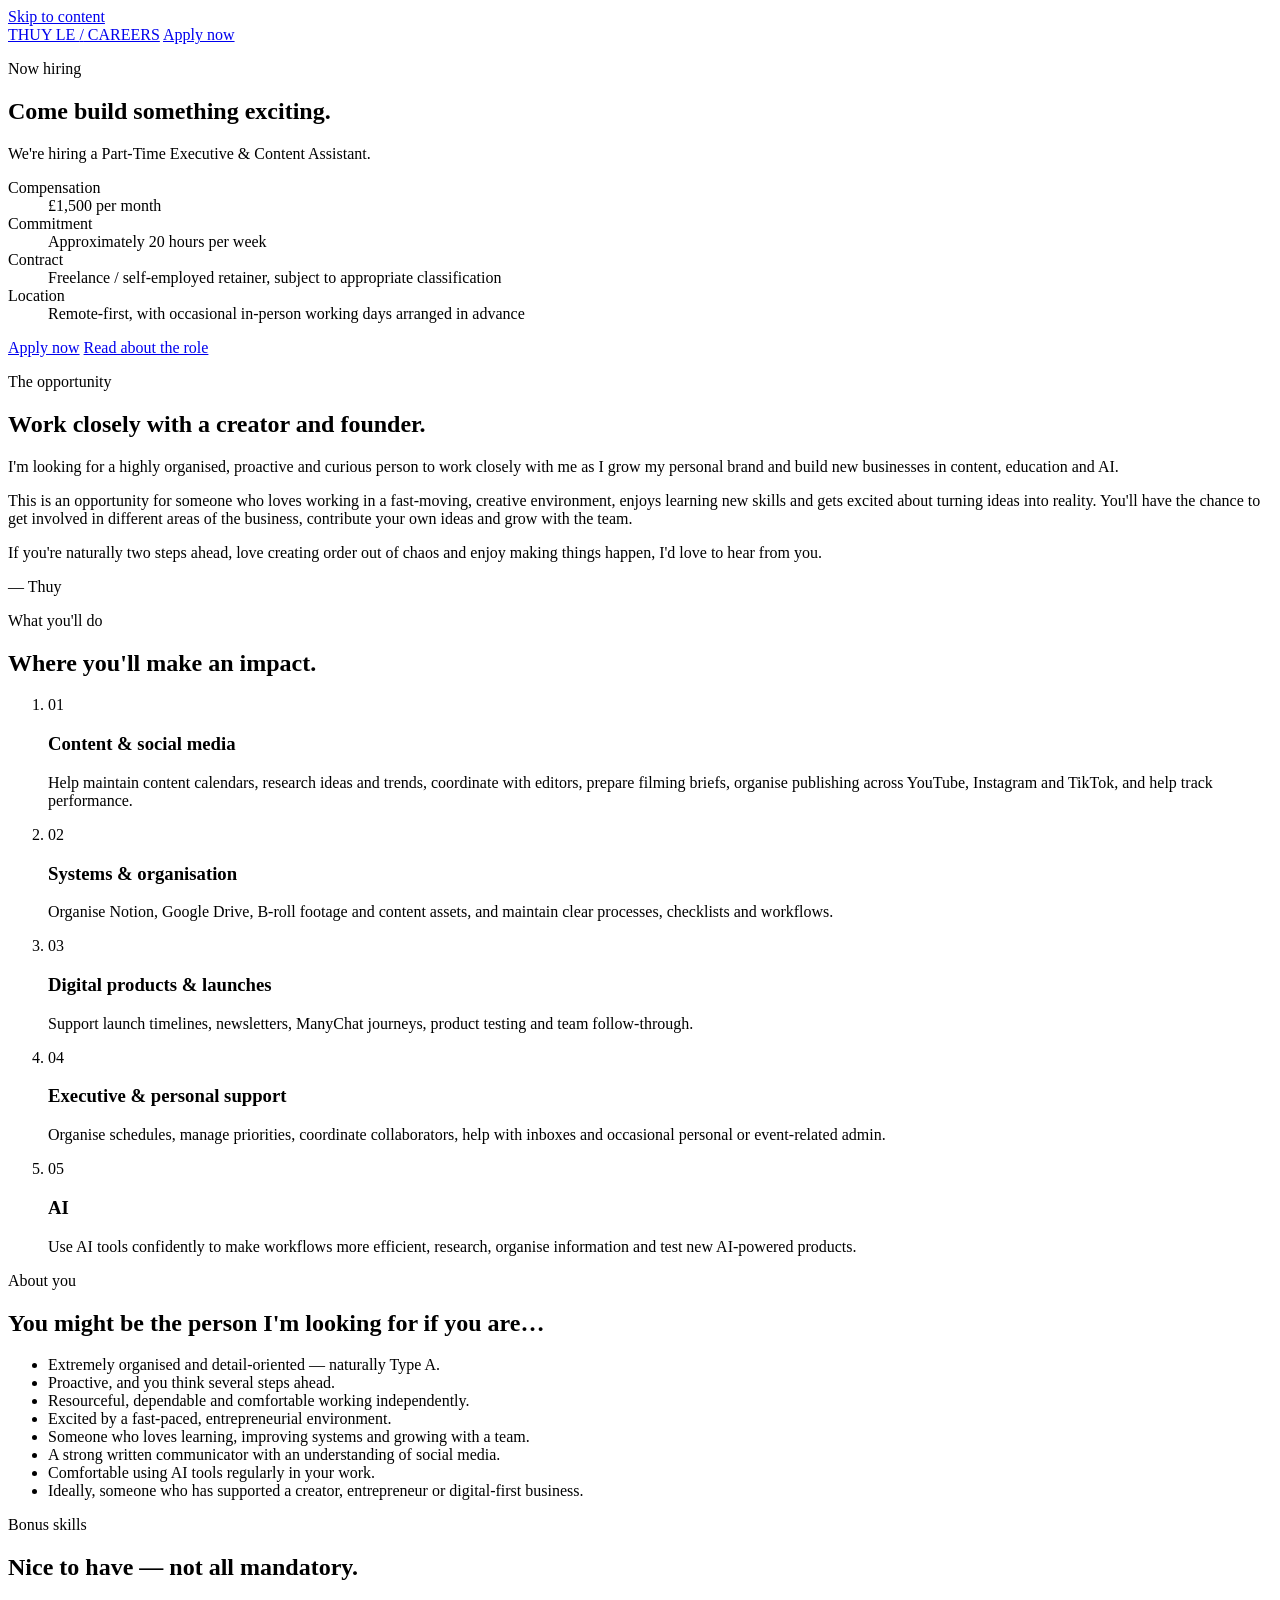
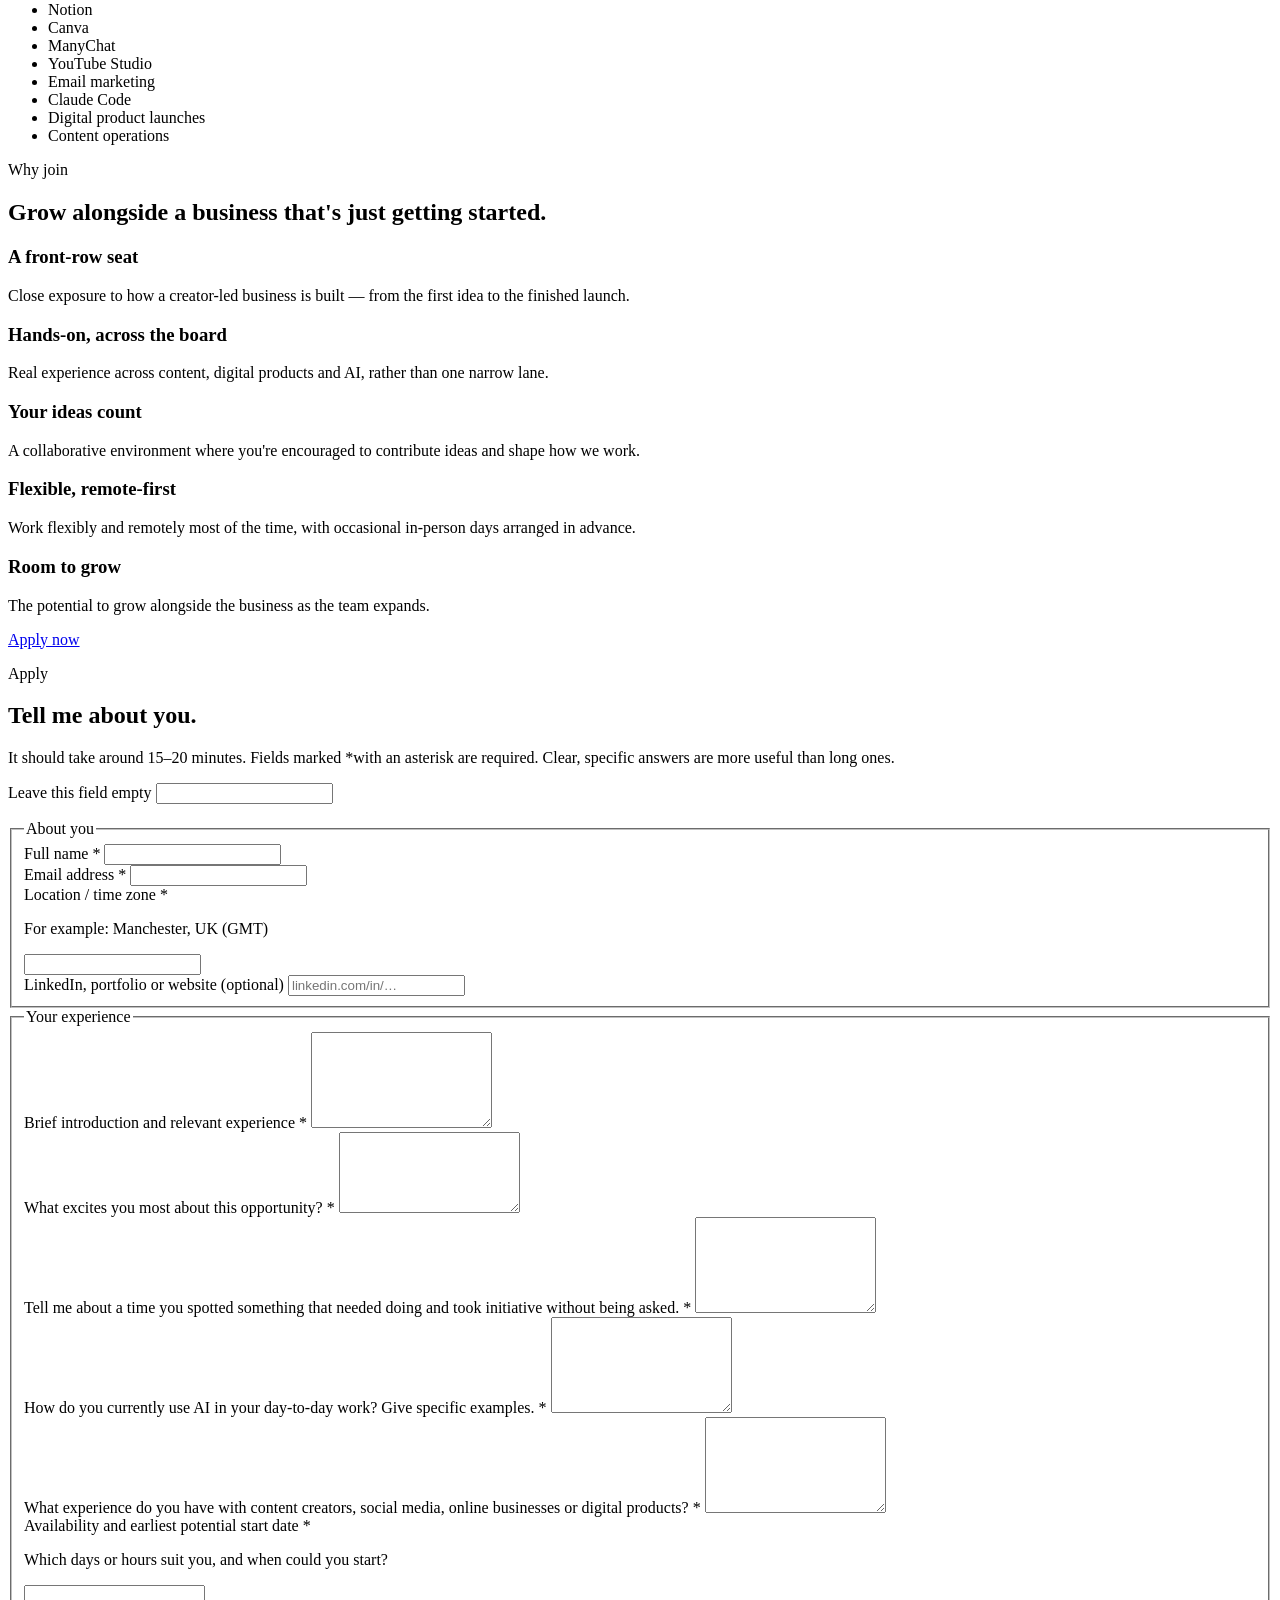
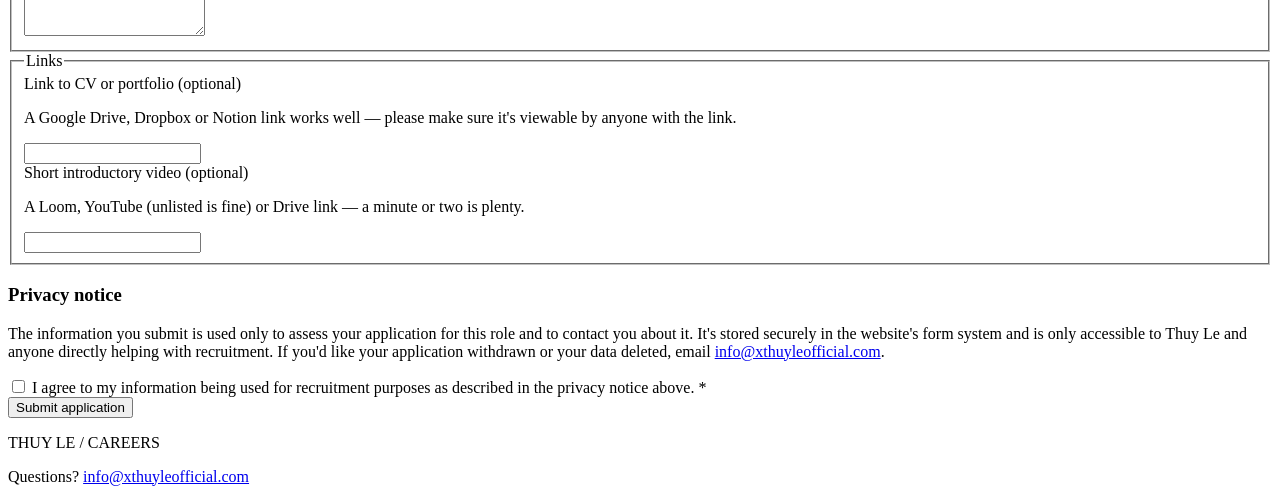
==== careers-site/index.html @ a030d757 "Add Thuy Le careers site with Netlify Forms application Static, mobile-first careers page for the Pa" ====
<!doctype html>
<html lang="en-GB">
<head>
  <meta charset="utf-8">
  <meta name="viewport" content="width=device-width, initial-scale=1, viewport-fit=cover">
  <title>Part-Time Executive &amp; Content Assistant — Thuy Le Careers</title>
  <meta name="description" content="Come build something exciting. Thuy Le is hiring a Part-Time Executive & Content Assistant — £1,500 per month, approximately 20 hours per week, remote-first.">
  <meta name="theme-color" content="#F6F1E8">
  <meta property="og:title" content="Come build something exciting — Thuy Le Careers">
  <meta property="og:description" content="We're hiring a Part-Time Executive & Content Assistant. £1,500 per month · ~20 hours per week · Remote-first.">
  <meta property="og:type" content="website">
  <link rel="icon" href="data:image/svg+xml,%3Csvg xmlns='http://www.w3.org/2000/svg' viewBox='0 0 64 64'%3E%3Crect width='64' height='64' rx='14' fill='%232B2724'/%3E%3Ctext x='32' y='42' font-family='Georgia,serif' font-size='28' fill='%23F6F1E8' text-anchor='middle'%3ETL%3C/text%3E%3C/svg%3E">
  <link rel="preconnect" href="https://fonts.googleapis.com">
  <link rel="preconnect" href="https://fonts.gstatic.com" crossorigin>
  <link href="https://fonts.googleapis.com/css2?family=Cormorant+Garamond:ital,wght@0,500;0,600;1,500&family=Inter:wght@400;500;600&display=swap" rel="stylesheet">
  <link rel="stylesheet" href="/styles.css">
</head>
<body>
  <a class="skip-link" href="#main">Skip to content</a>

  <header class="site-header">
    <div class="wrap header-inner">
      <a class="brand" href="/" aria-label="Thuy Le Careers, home">THUY LE <span class="brand-sep">/</span> CAREERS</a>
      <a class="btn btn-small" href="#apply">Apply now</a>
    </div>
  </header>

  <main id="main">
    <!-- Hero -->
    <section class="hero">
      <div class="wrap">
        <p class="eyebrow">Now hiring</p>
        <h1>Come build something exciting.</h1>
        <p class="lede">We're hiring a Part-Time Executive &amp; Content Assistant.</p>

        <dl class="facts">
          <div><dt>Compensation</dt><dd>£1,500 per month</dd></div>
          <div><dt>Commitment</dt><dd>Approximately 20 hours per week</dd></div>
          <div><dt>Contract</dt><dd>Freelance / self-employed retainer, subject to appropriate classification</dd></div>
          <div><dt>Location</dt><dd>Remote-first, with occasional in-person working days arranged in advance</dd></div>
        </dl>

        <div class="hero-actions">
          <a class="btn" href="#apply">Apply now</a>
          <a class="btn btn-ghost" href="#role">Read about the role</a>
        </div>
      </div>
    </section>

    <!-- About -->
    <section class="section" id="role" aria-labelledby="about-title">
      <div class="wrap narrow">
        <p class="eyebrow">The opportunity</p>
        <h2 id="about-title">Work closely with a creator and founder.</h2>
        <div class="prose">
          <p>I'm looking for a highly organised, proactive and curious person to work closely with me as I grow my personal brand and build new businesses in content, education and AI.</p>
          <p>This is an opportunity for someone who loves working in a fast-moving, creative environment, enjoys learning new skills and gets excited about turning ideas into reality. You'll have the chance to get involved in different areas of the business, contribute your own ideas and grow with the team.</p>
          <p class="pull">If you're naturally two steps ahead, love creating order out of chaos and enjoy making things happen, I'd love to hear from you.</p>
          <p class="signoff">— Thuy</p>
        </div>
      </div>
    </section>

    <!-- Responsibilities -->
    <section class="section section-alt" aria-labelledby="resp-title">
      <div class="wrap">
        <p class="eyebrow">What you'll do</p>
        <h2 id="resp-title">Where you'll make an impact.</h2>
        <ol class="cards">
          <li class="card">
            <span class="card-num">01</span>
            <h3>Content &amp; social media</h3>
            <p>Help maintain content calendars, research ideas and trends, coordinate with editors, prepare filming briefs, organise publishing across YouTube, Instagram and TikTok, and help track performance.</p>
          </li>
          <li class="card">
            <span class="card-num">02</span>
            <h3>Systems &amp; organisation</h3>
            <p>Organise Notion, Google Drive, B-roll footage and content assets, and maintain clear processes, checklists and workflows.</p>
          </li>
          <li class="card">
            <span class="card-num">03</span>
            <h3>Digital products &amp; launches</h3>
            <p>Support launch timelines, newsletters, ManyChat journeys, product testing and team follow-through.</p>
          </li>
          <li class="card">
            <span class="card-num">04</span>
            <h3>Executive &amp; personal support</h3>
            <p>Organise schedules, manage priorities, coordinate collaborators, help with inboxes and occasional personal or event-related admin.</p>
          </li>
          <li class="card">
            <span class="card-num">05</span>
            <h3>AI</h3>
            <p>Use AI tools confidently to make workflows more efficient, research, organise information and test new AI-powered products.</p>
          </li>
        </ol>
      </div>
    </section>

    <!-- Ideal person -->
    <section class="section" aria-labelledby="ideal-title">
      <div class="wrap two-col">
        <div>
          <p class="eyebrow">About you</p>
          <h2 id="ideal-title">You might be the person I'm looking for if you are…</h2>
        </div>
        <ul class="ticks">
          <li>Extremely organised and detail-oriented — naturally Type A.</li>
          <li>Proactive, and you think several steps ahead.</li>
          <li>Resourceful, dependable and comfortable working independently.</li>
          <li>Excited by a fast-paced, entrepreneurial environment.</li>
          <li>Someone who loves learning, improving systems and growing with a team.</li>
          <li>A strong written communicator with an understanding of social media.</li>
          <li>Comfortable using AI tools regularly in your work.</li>
          <li>Ideally, someone who has supported a creator, entrepreneur or digital-first business.</li>
        </ul>
      </div>
    </section>

    <!-- Bonus skills -->
    <section class="section section-tight" aria-labelledby="bonus-title">
      <div class="wrap narrow center">
        <p class="eyebrow">Bonus skills</p>
        <h2 id="bonus-title" class="h3">Nice to have — not all mandatory.</h2>
        <ul class="chips" aria-label="Bonus skills">
          <li>Notion</li><li>Canva</li><li>ManyChat</li><li>YouTube Studio</li><li>Email marketing</li><li>Claude Code</li><li>Digital product launches</li><li>Content operations</li>
        </ul>
      </div>
    </section>

    <!-- Why join -->
    <section class="section section-dark" aria-labelledby="why-title">
      <div class="wrap">
        <p class="eyebrow">Why join</p>
        <h2 id="why-title">Grow alongside a business that's just getting started.</h2>
        <div class="why-grid">
          <div>
            <h3>A front-row seat</h3>
            <p>Close exposure to how a creator-led business is built — from the first idea to the finished launch.</p>
          </div>
          <div>
            <h3>Hands-on, across the board</h3>
            <p>Real experience across content, digital products and AI, rather than one narrow lane.</p>
          </div>
          <div>
            <h3>Your ideas count</h3>
            <p>A collaborative environment where you're encouraged to contribute ideas and shape how we work.</p>
          </div>
          <div>
            <h3>Flexible, remote-first</h3>
            <p>Work flexibly and remotely most of the time, with occasional in-person days arranged in advance.</p>
          </div>
          <div>
            <h3>Room to grow</h3>
            <p>The potential to grow alongside the business as the team expands.</p>
          </div>
        </div>
        <div class="center">
          <a class="btn btn-light" href="#apply">Apply now</a>
        </div>
      </div>
    </section>

    <!-- Application form -->
    <section class="section" id="apply" aria-labelledby="apply-title">
      <div class="wrap narrow">
        <p class="eyebrow">Apply</p>
        <h2 id="apply-title">Tell me about you.</h2>
        <p class="form-intro">It should take around 15–20 minutes. Fields marked <span class="req" aria-hidden="true">*</span><span class="sr-only">with an asterisk</span> are required. Clear, specific answers are more useful than long ones.</p>

        <form name="assistant-applications" method="POST" action="/thank-you" data-netlify="true" netlify-honeypot="bot-field" class="app-form" id="application-form">
          <input type="hidden" name="form-name" value="assistant-applications">
          <input type="hidden" name="subject" value="New application: Part-Time Executive & Content Assistant (%{submissionId})">
          <p class="hp" aria-hidden="true">
            <label>Leave this field empty <input name="bot-field" tabindex="-1" autocomplete="off"></label>
          </p>

          <div class="form-error-summary" id="error-summary" role="alert" tabindex="-1" hidden></div>

          <fieldset>
            <legend>About you</legend>

            <div class="field">
              <label for="full-name">Full name <span class="req" aria-hidden="true">*</span></label>
              <input id="full-name" name="full-name" type="text" autocomplete="name" required maxlength="200">
              <p class="error" id="full-name-error" hidden></p>
            </div>

            <div class="field">
              <label for="email">Email address <span class="req" aria-hidden="true">*</span></label>
              <input id="email" name="email" type="email" autocomplete="email" inputmode="email" autocapitalize="off" spellcheck="false" required maxlength="254">
              <p class="error" id="email-error" hidden></p>
            </div>

            <div class="field">
              <label for="location">Location / time zone <span class="req" aria-hidden="true">*</span></label>
              <p class="hint" id="location-hint">For example: Manchester, UK (GMT)</p>
              <input id="location" name="location" type="text" autocomplete="address-level2" required maxlength="200" aria-describedby="location-hint">
              <p class="error" id="location-error" hidden></p>
            </div>

            <div class="field">
              <label for="profile-link">LinkedIn, portfolio or website <span class="opt">(optional)</span></label>
              <input id="profile-link" name="profile-link" type="text" inputmode="url" autocomplete="url" autocapitalize="off" spellcheck="false" data-type="url" maxlength="500" placeholder="linkedin.com/in/…">
              <p class="error" id="profile-link-error" hidden></p>
            </div>
          </fieldset>

          <fieldset>
            <legend>Your experience</legend>

            <div class="field">
              <label for="introduction">Brief introduction and relevant experience <span class="req" aria-hidden="true">*</span></label>
              <textarea id="introduction" name="introduction" rows="6" required maxlength="5000"></textarea>
              <p class="error" id="introduction-error" hidden></p>
            </div>

            <div class="field">
              <label for="excites-you">What excites you most about this opportunity? <span class="req" aria-hidden="true">*</span></label>
              <textarea id="excites-you" name="excites-you" rows="5" required maxlength="5000"></textarea>
              <p class="error" id="excites-you-error" hidden></p>
            </div>

            <div class="field">
              <label for="initiative">Tell me about a time you spotted something that needed doing and took initiative without being asked. <span class="req" aria-hidden="true">*</span></label>
              <textarea id="initiative" name="initiative" rows="6" required maxlength="5000"></textarea>
              <p class="error" id="initiative-error" hidden></p>
            </div>

            <div class="field">
              <label for="ai-usage">How do you currently use AI in your day-to-day work? Give specific examples. <span class="req" aria-hidden="true">*</span></label>
              <textarea id="ai-usage" name="ai-usage" rows="6" required maxlength="5000"></textarea>
              <p class="error" id="ai-usage-error" hidden></p>
            </div>

            <div class="field">
              <label for="creator-experience">What experience do you have with content creators, social media, online businesses or digital products? <span class="req" aria-hidden="true">*</span></label>
              <textarea id="creator-experience" name="creator-experience" rows="6" required maxlength="5000"></textarea>
              <p class="error" id="creator-experience-error" hidden></p>
            </div>

            <div class="field">
              <label for="availability">Availability and earliest potential start date <span class="req" aria-hidden="true">*</span></label>
              <p class="hint" id="availability-hint">Which days or hours suit you, and when could you start?</p>
              <textarea id="availability" name="availability" rows="3" required maxlength="2000" aria-describedby="availability-hint"></textarea>
              <p class="error" id="availability-error" hidden></p>
            </div>
          </fieldset>

          <fieldset>
            <legend>Links</legend>

            <div class="field">
              <label for="cv-link">Link to CV or portfolio <span class="opt">(optional)</span></label>
              <p class="hint" id="cv-link-hint">A Google Drive, Dropbox or Notion link works well — please make sure it's viewable by anyone with the link.</p>
              <input id="cv-link" name="cv-link" type="text" inputmode="url" autocapitalize="off" spellcheck="false" data-type="url" maxlength="500" aria-describedby="cv-link-hint">
              <p class="error" id="cv-link-error" hidden></p>
            </div>

            <div class="field">
              <label for="video-link">Short introductory video <span class="opt">(optional)</span></label>
              <p class="hint" id="video-link-hint">A Loom, YouTube (unlisted is fine) or Drive link — a minute or two is plenty.</p>
              <input id="video-link" name="video-link" type="text" inputmode="url" autocapitalize="off" spellcheck="false" data-type="url" maxlength="500" aria-describedby="video-link-hint">
              <p class="error" id="video-link-error" hidden></p>
            </div>
          </fieldset>

          <div class="privacy" id="privacy">
            <h3>Privacy notice</h3>
            <p>The information you submit is used only to assess your application for this role and to contact you about it. It's stored securely in the website's form system and is only accessible to Thuy Le and anyone directly helping with recruitment. If you'd like your application withdrawn or your data deleted, email <a href="mailto:info@xthuyleofficial.com">info@xthuyleofficial.com</a>.</p>
          </div>

          <div class="field field-check">
            <input id="privacy-consent" name="privacy-consent" type="checkbox" value="Yes — consented" required>
            <label for="privacy-consent">I agree to my information being used for recruitment purposes as described in the privacy notice above. <span class="req" aria-hidden="true">*</span></label>
            <p class="error" id="privacy-consent-error" hidden></p>
          </div>

          <div class="submit-row">
            <button class="btn btn-block" type="submit" id="submit-btn">Submit application</button>
            <p class="submit-status" id="submit-status" role="status" aria-live="polite"></p>
          </div>
        </form>
      </div>
    </section>
  </main>

  <footer class="site-footer">
    <div class="wrap footer-inner">
      <p class="brand">THUY LE <span class="brand-sep">/</span> CAREERS</p>
      <p>Questions? <a href="mailto:info@xthuyleofficial.com">info@xthuyleofficial.com</a></p>
    </div>
  </footer>

  <script src="/script.js" defer></script>
</body>
</html>
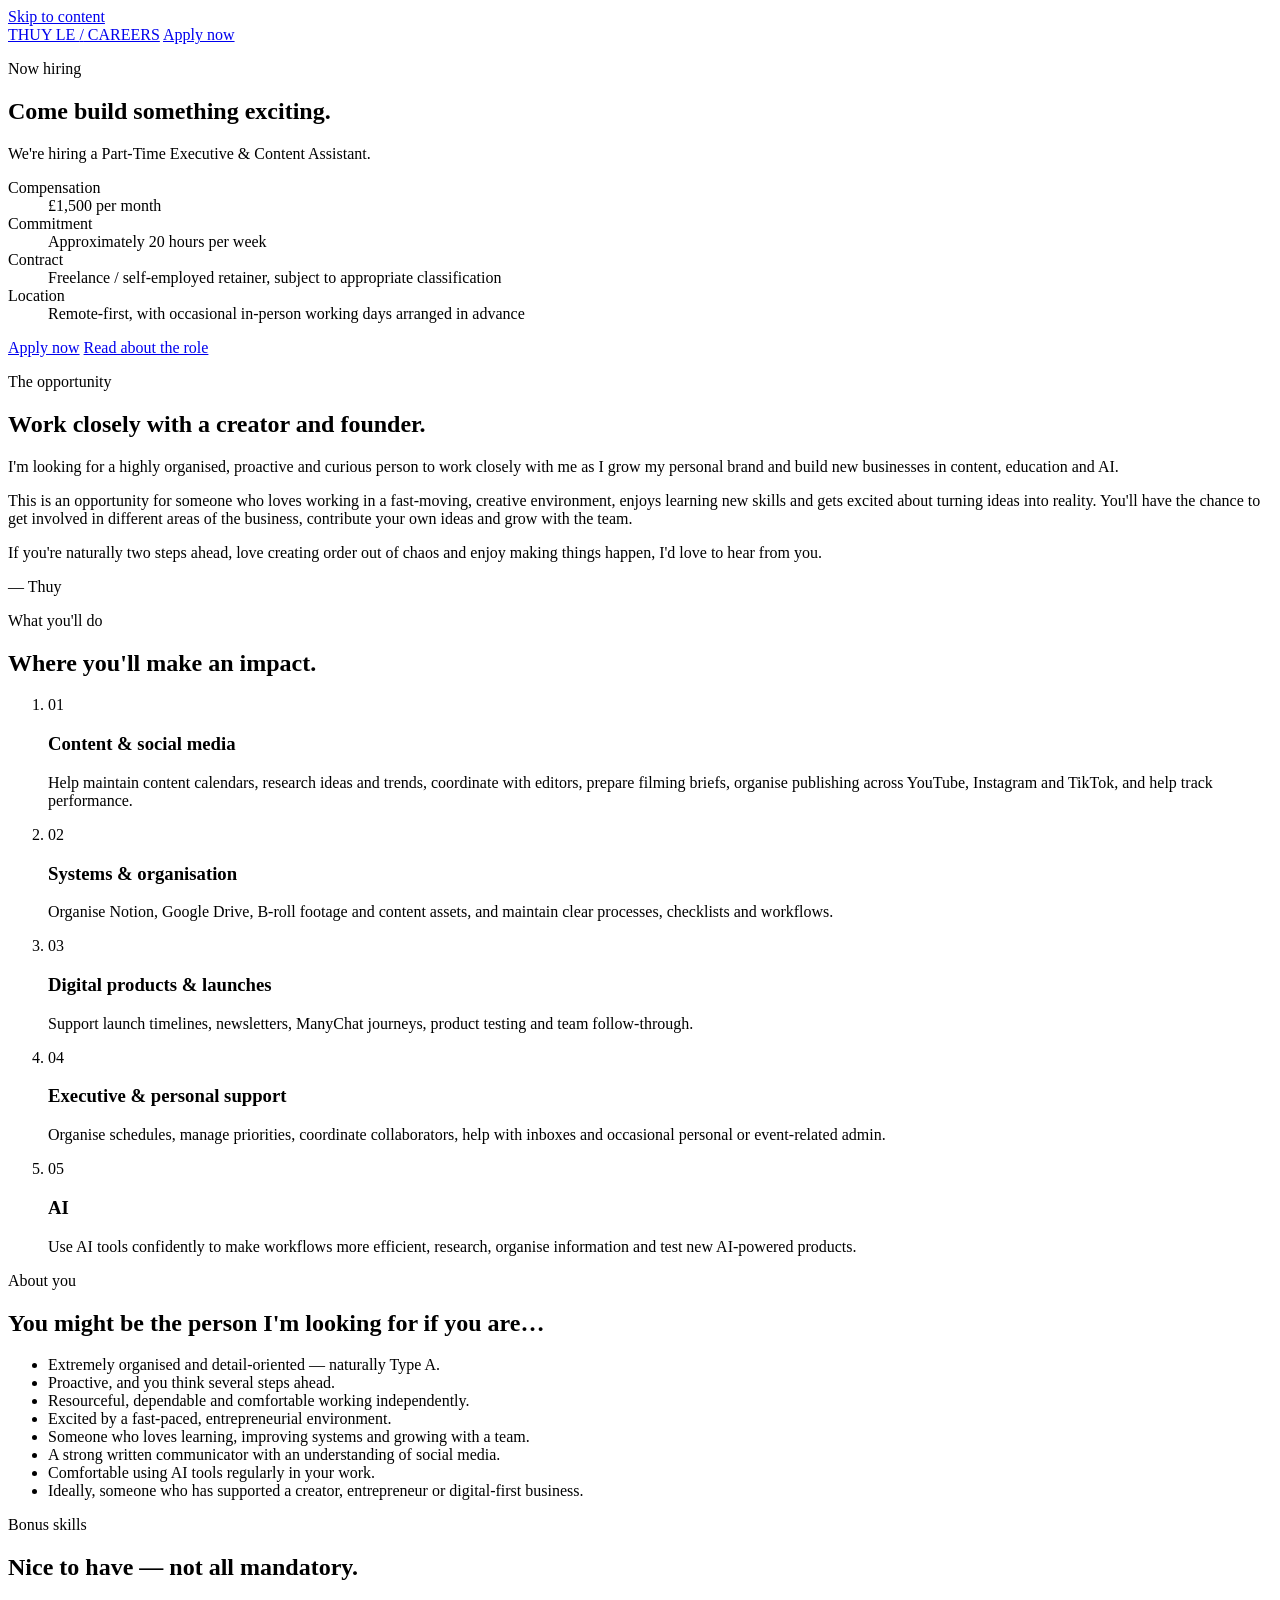
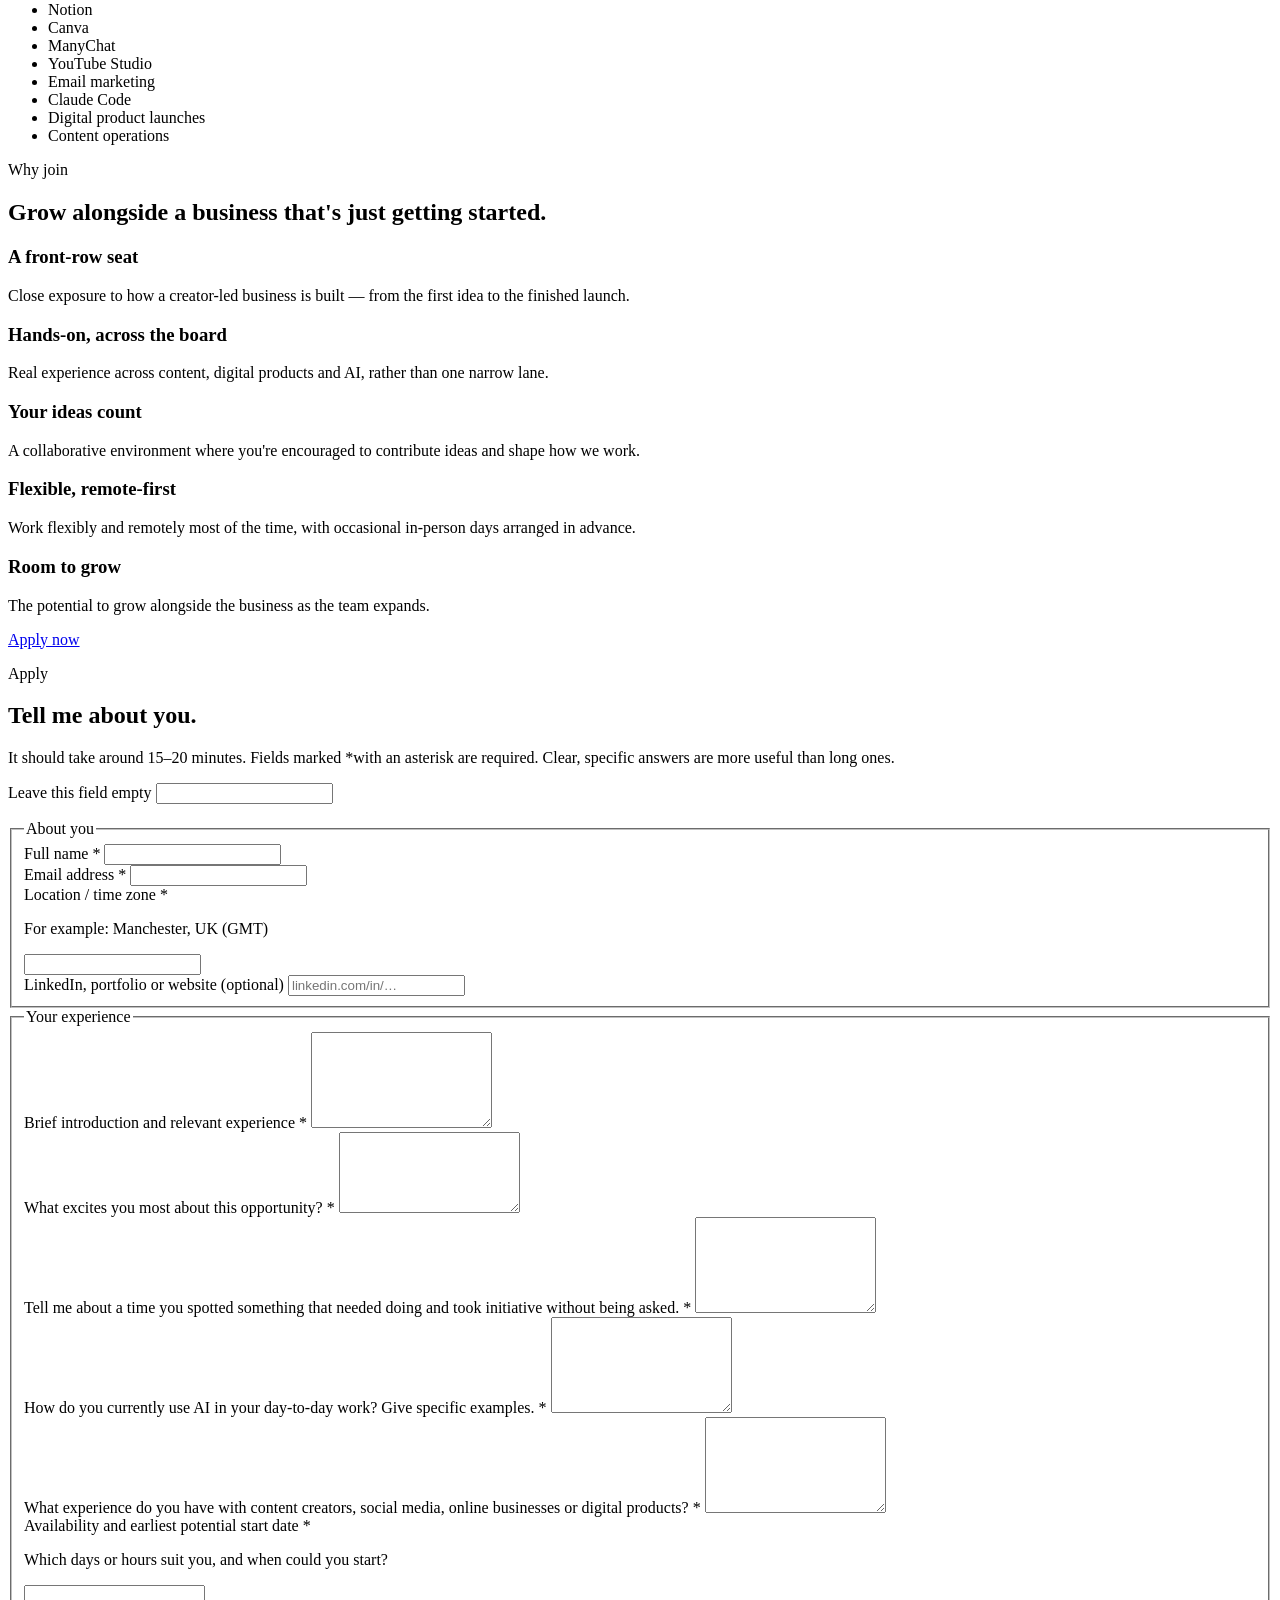
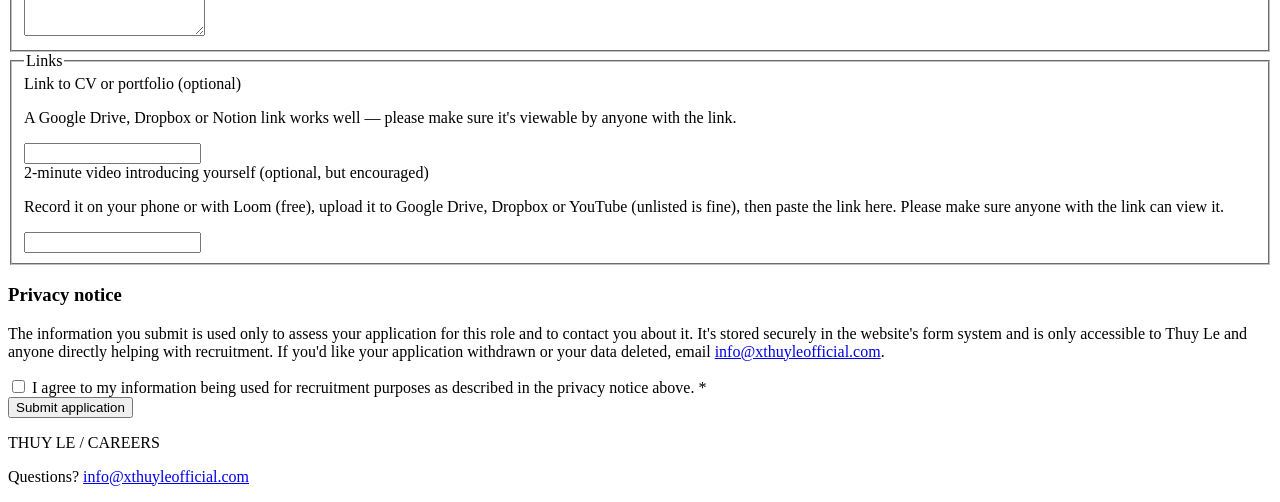
==== commit 52633038: "Make the 2-minute intro video request clearer on the form Co-Authored-By: Claude Opus 5.5 <noreply@a" ====
--- a/careers-site/index.html
+++ b/careers-site/index.html
@@ -257,8 +257,8 @@
             </div>
 
             <div class="field">
-              <label for="video-link">Short introductory video <span class="opt">(optional)</span></label>
-              <p class="hint" id="video-link-hint">A Loom, YouTube (unlisted is fine) or Drive link — a minute or two is plenty.</p>
+              <label for="video-link">2-minute video introducing yourself <span class="opt">(optional, but encouraged)</span></label>
+              <p class="hint" id="video-link-hint">Record it on your phone or with Loom (free), upload it to Google Drive, Dropbox or YouTube (unlisted is fine), then paste the link here. Please make sure anyone with the link can view it.</p>
               <input id="video-link" name="video-link" type="text" inputmode="url" autocapitalize="off" spellcheck="false" data-type="url" maxlength="500" aria-describedby="video-link-hint">
               <p class="error" id="video-link-error" hidden></p>
             </div>
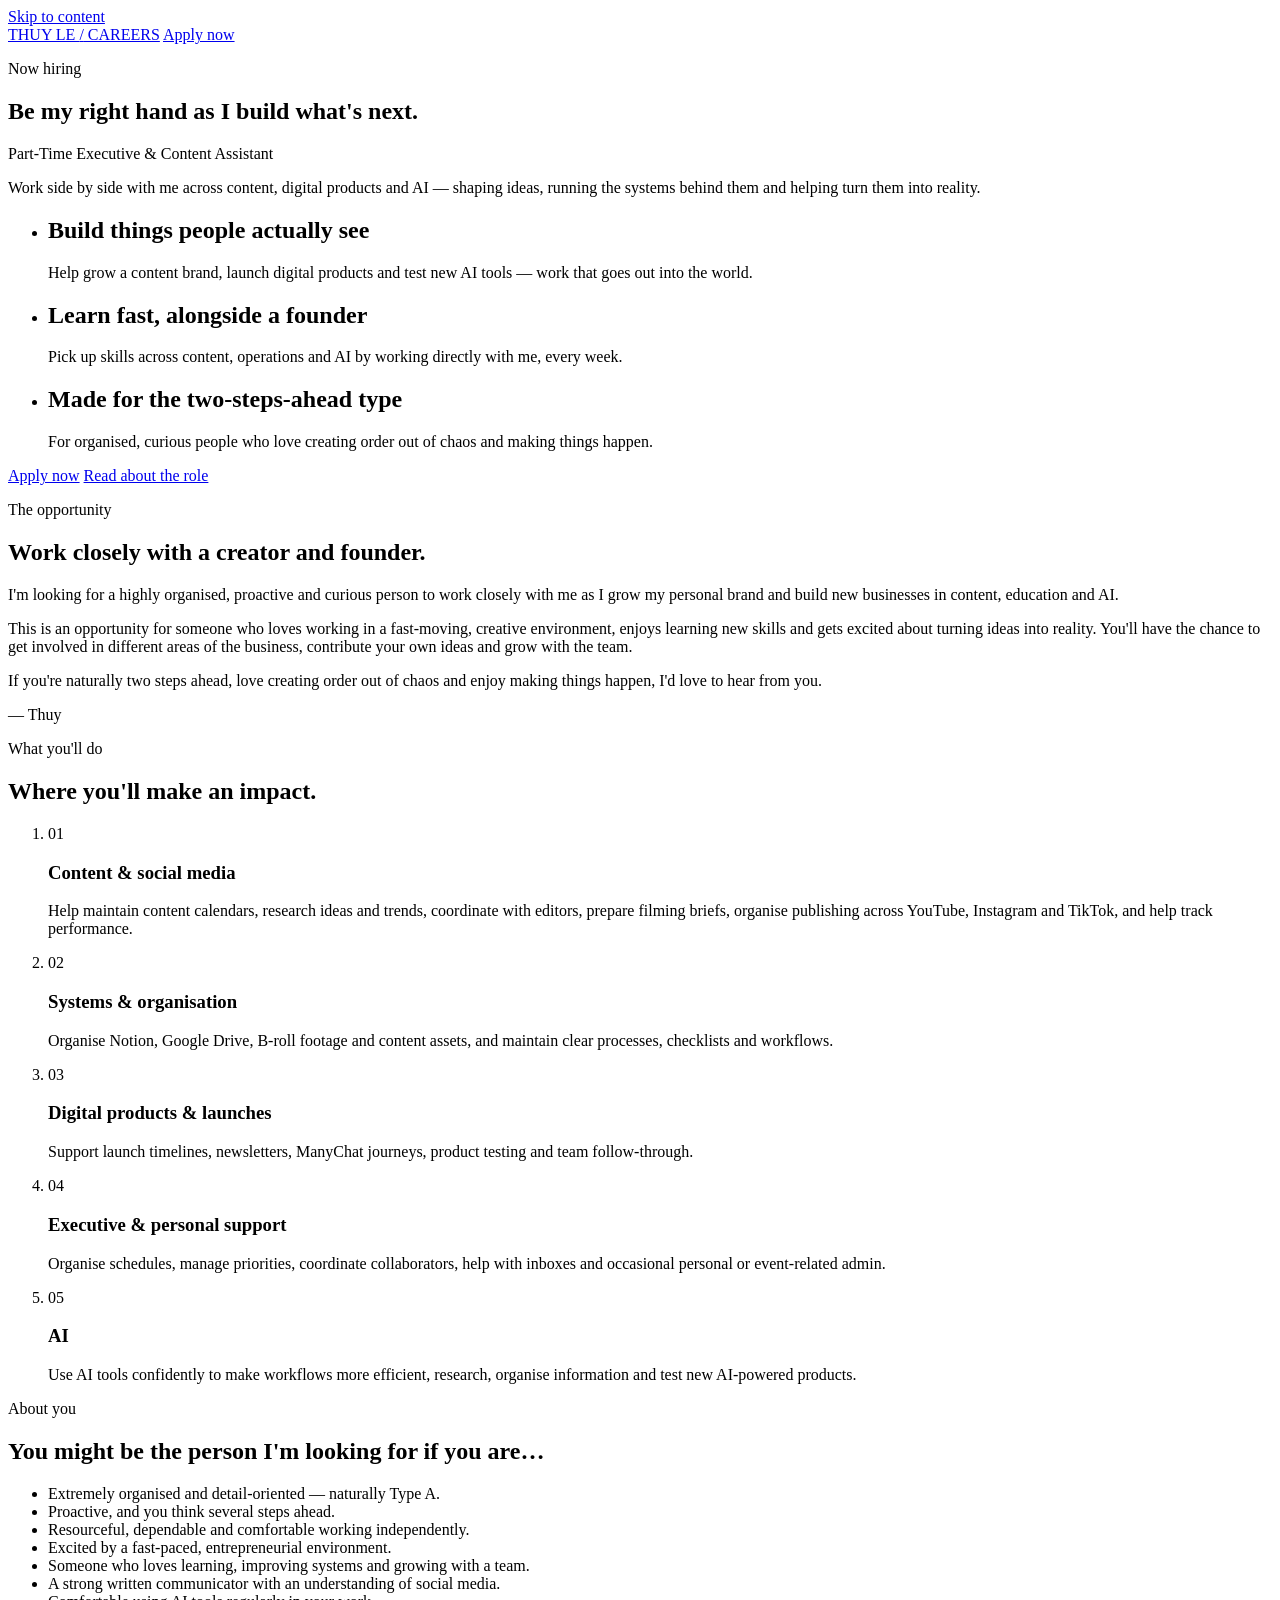
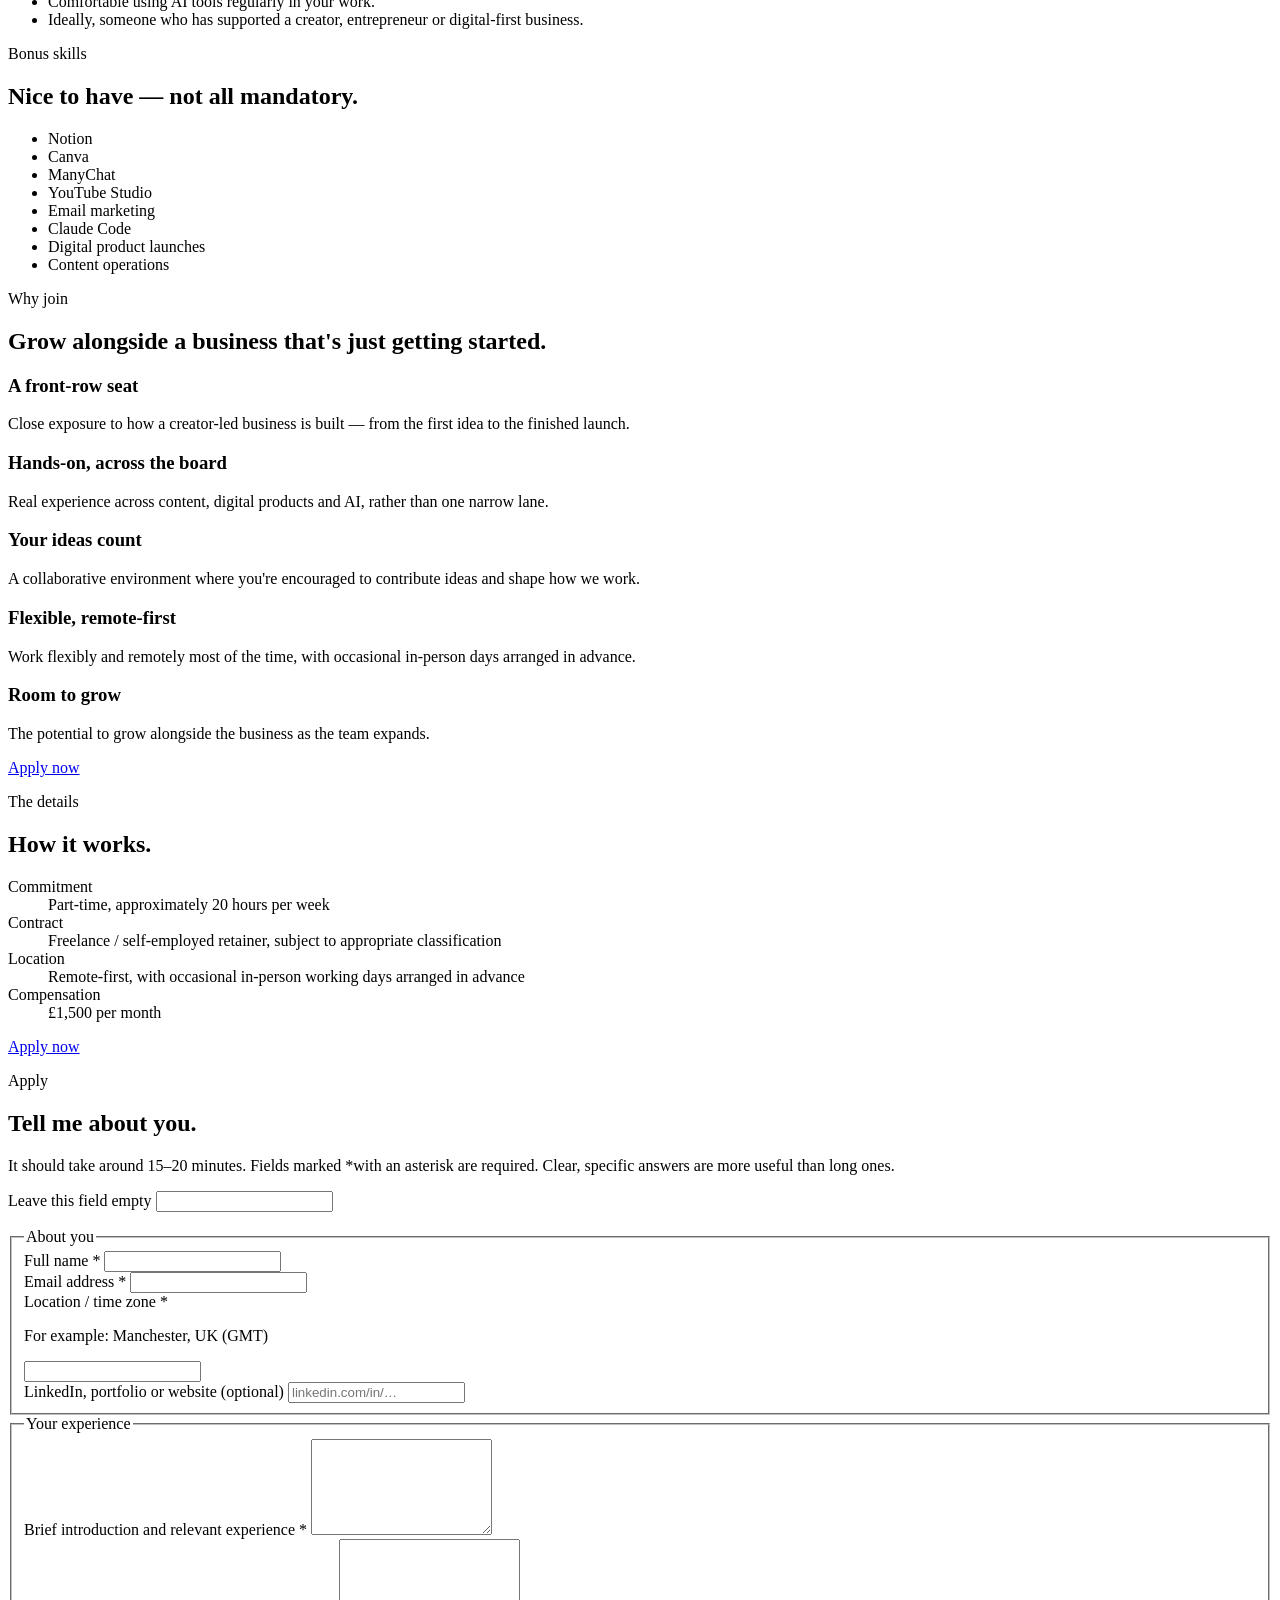
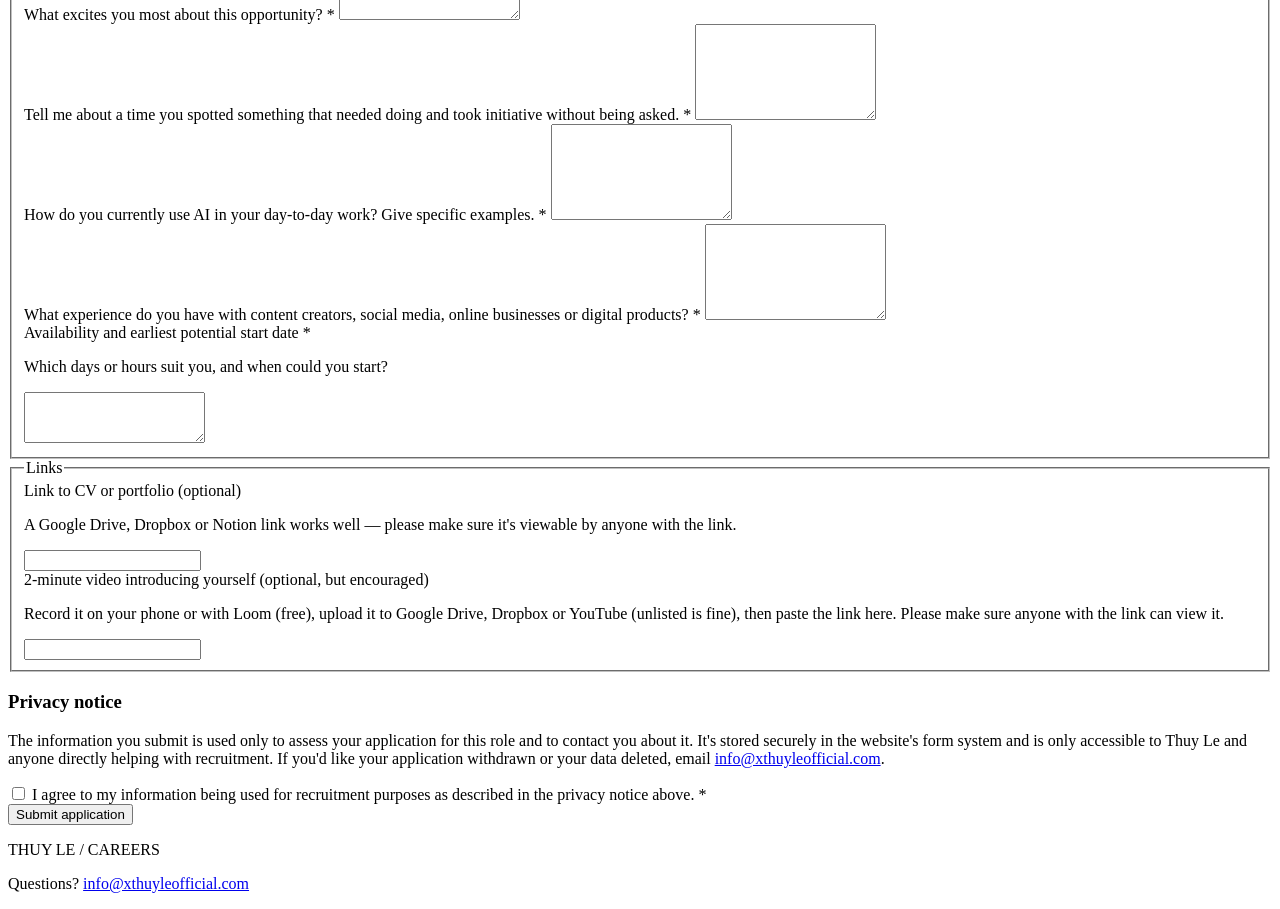
==== commit dcc27fbb: "Lead careers page with the opportunity; soften the accent pink New hero headline and three highlight" ====
--- a/careers-site/index.html
+++ b/careers-site/index.html
@@ -4,15 +4,15 @@
   <meta charset="utf-8">
   <meta name="viewport" content="width=device-width, initial-scale=1, viewport-fit=cover">
   <title>Part-Time Executive &amp; Content Assistant — Thuy Le Careers</title>
-  <meta name="description" content="Come build something exciting. Thuy Le is hiring a Part-Time Executive & Content Assistant — £1,500 per month, approximately 20 hours per week, remote-first.">
-  <meta name="theme-color" content="#F6F1E8">
-  <meta property="og:title" content="Come build something exciting — Thuy Le Careers">
-  <meta property="og:description" content="We're hiring a Part-Time Executive & Content Assistant. £1,500 per month · ~20 hours per week · Remote-first.">
+  <meta name="description" content="Be my right hand as I build what's next. Thuy Le is hiring a Part-Time Executive & Content Assistant to work side by side across content, digital products and AI.">
+  <meta name="theme-color" content="#FBF7F4">
+  <meta property="og:title" content="Be my right hand as I build what's next — Thuy Le Careers">
+  <meta property="og:description" content="I'm hiring a Part-Time Executive & Content Assistant to work side by side with me across content, digital products and AI.">
   <meta property="og:type" content="website">
-  <link rel="icon" href="data:image/svg+xml,%3Csvg xmlns='http://www.w3.org/2000/svg' viewBox='0 0 64 64'%3E%3Crect width='64' height='64' rx='14' fill='%232B2724'/%3E%3Ctext x='32' y='42' font-family='Georgia,serif' font-size='28' fill='%23F6F1E8' text-anchor='middle'%3ETL%3C/text%3E%3C/svg%3E">
+  <link rel="icon" href="data:image/svg+xml,%3Csvg xmlns='http://www.w3.org/2000/svg' viewBox='0 0 64 64'%3E%3Crect width='64' height='64' rx='14' fill='%232A1813'/%3E%3Ctext x='32' y='42' font-family='Helvetica Neue,Arial,sans-serif' font-weight='700' font-size='26' fill='%23FBF7F4' text-anchor='middle'%3ETL%3C/text%3E%3C/svg%3E">
   <link rel="preconnect" href="https://fonts.googleapis.com">
   <link rel="preconnect" href="https://fonts.gstatic.com" crossorigin>
-  <link href="https://fonts.googleapis.com/css2?family=Cormorant+Garamond:ital,wght@0,500;0,600;1,500&family=Inter:wght@400;500;600&display=swap" rel="stylesheet">
+  <link href="https://fonts.googleapis.com/css2?family=Instrument+Sans:ital,wght@0,400;0,500;0,600;0,700;1,400&display=swap" rel="stylesheet">
   <link rel="stylesheet" href="/styles.css">
 </head>
 <body>
@@ -30,15 +30,24 @@
     <section class="hero">
       <div class="wrap">
         <p class="eyebrow">Now hiring</p>
-        <h1>Come build something exciting.</h1>
-        <p class="lede">We're hiring a Part-Time Executive &amp; Content Assistant.</p>
-
-        <dl class="facts">
-          <div><dt>Compensation</dt><dd>£1,500 per month</dd></div>
-          <div><dt>Commitment</dt><dd>Approximately 20 hours per week</dd></div>
-          <div><dt>Contract</dt><dd>Freelance / self-employed retainer, subject to appropriate classification</dd></div>
-          <div><dt>Location</dt><dd>Remote-first, with occasional in-person working days arranged in advance</dd></div>
-        </dl>
+        <h1>Be my right hand as I build <span class="accent">what's next.</span></h1>
+        <p class="role-title">Part-Time Executive &amp; Content Assistant</p>
+        <p class="lede">Work side by side with me across content, digital products and AI &mdash; shaping ideas, running the systems behind them and helping turn them into reality.</p>
+
+        <ul class="hero-points">
+          <li>
+            <h2 class="hero-point-title">Build things people actually see</h2>
+            <p>Help grow a content brand, launch digital products and test new AI tools &mdash; work that goes out into the world.</p>
+          </li>
+          <li>
+            <h2 class="hero-point-title">Learn fast, alongside a founder</h2>
+            <p>Pick up skills across content, operations and AI by working directly with me, every week.</p>
+          </li>
+          <li>
+            <h2 class="hero-point-title">Made for the two-steps-ahead type</h2>
+            <p>For organised, curious people who love creating order out of chaos and making things happen.</p>
+          </li>
+        </ul>
 
         <div class="hero-actions">
           <a class="btn" href="#apply">Apply now</a>
@@ -117,7 +126,7 @@
     </section>
 
     <!-- Bonus skills -->
-    <section class="section section-tight" aria-labelledby="bonus-title">
+    <section class="section section-tight section-blush" aria-labelledby="bonus-title">
       <div class="wrap narrow center">
         <p class="eyebrow">Bonus skills</p>
         <h2 id="bonus-title" class="h3">Nice to have — not all mandatory.</h2>
@@ -160,6 +169,21 @@
       </div>
     </section>
 
+    <!-- The details -->
+    <section class="section section-alt" id="details" aria-labelledby="details-title">
+      <div class="wrap">
+        <p class="eyebrow">The details</p>
+        <h2 id="details-title">How it works.</h2>
+        <dl class="facts">
+          <div><dt>Commitment</dt><dd>Part-time, approximately 20 hours per week</dd></div>
+          <div><dt>Contract</dt><dd>Freelance / self-employed retainer, subject to appropriate classification</dd></div>
+          <div><dt>Location</dt><dd>Remote-first, with occasional in-person working days arranged in advance</dd></div>
+          <div><dt>Compensation</dt><dd>£1,500 per month</dd></div>
+        </dl>
+        <a class="btn" href="#apply">Apply now</a>
+      </div>
+    </section>
+
     <!-- Application form -->
     <section class="section" id="apply" aria-labelledby="apply-title">
       <div class="wrap narrow">
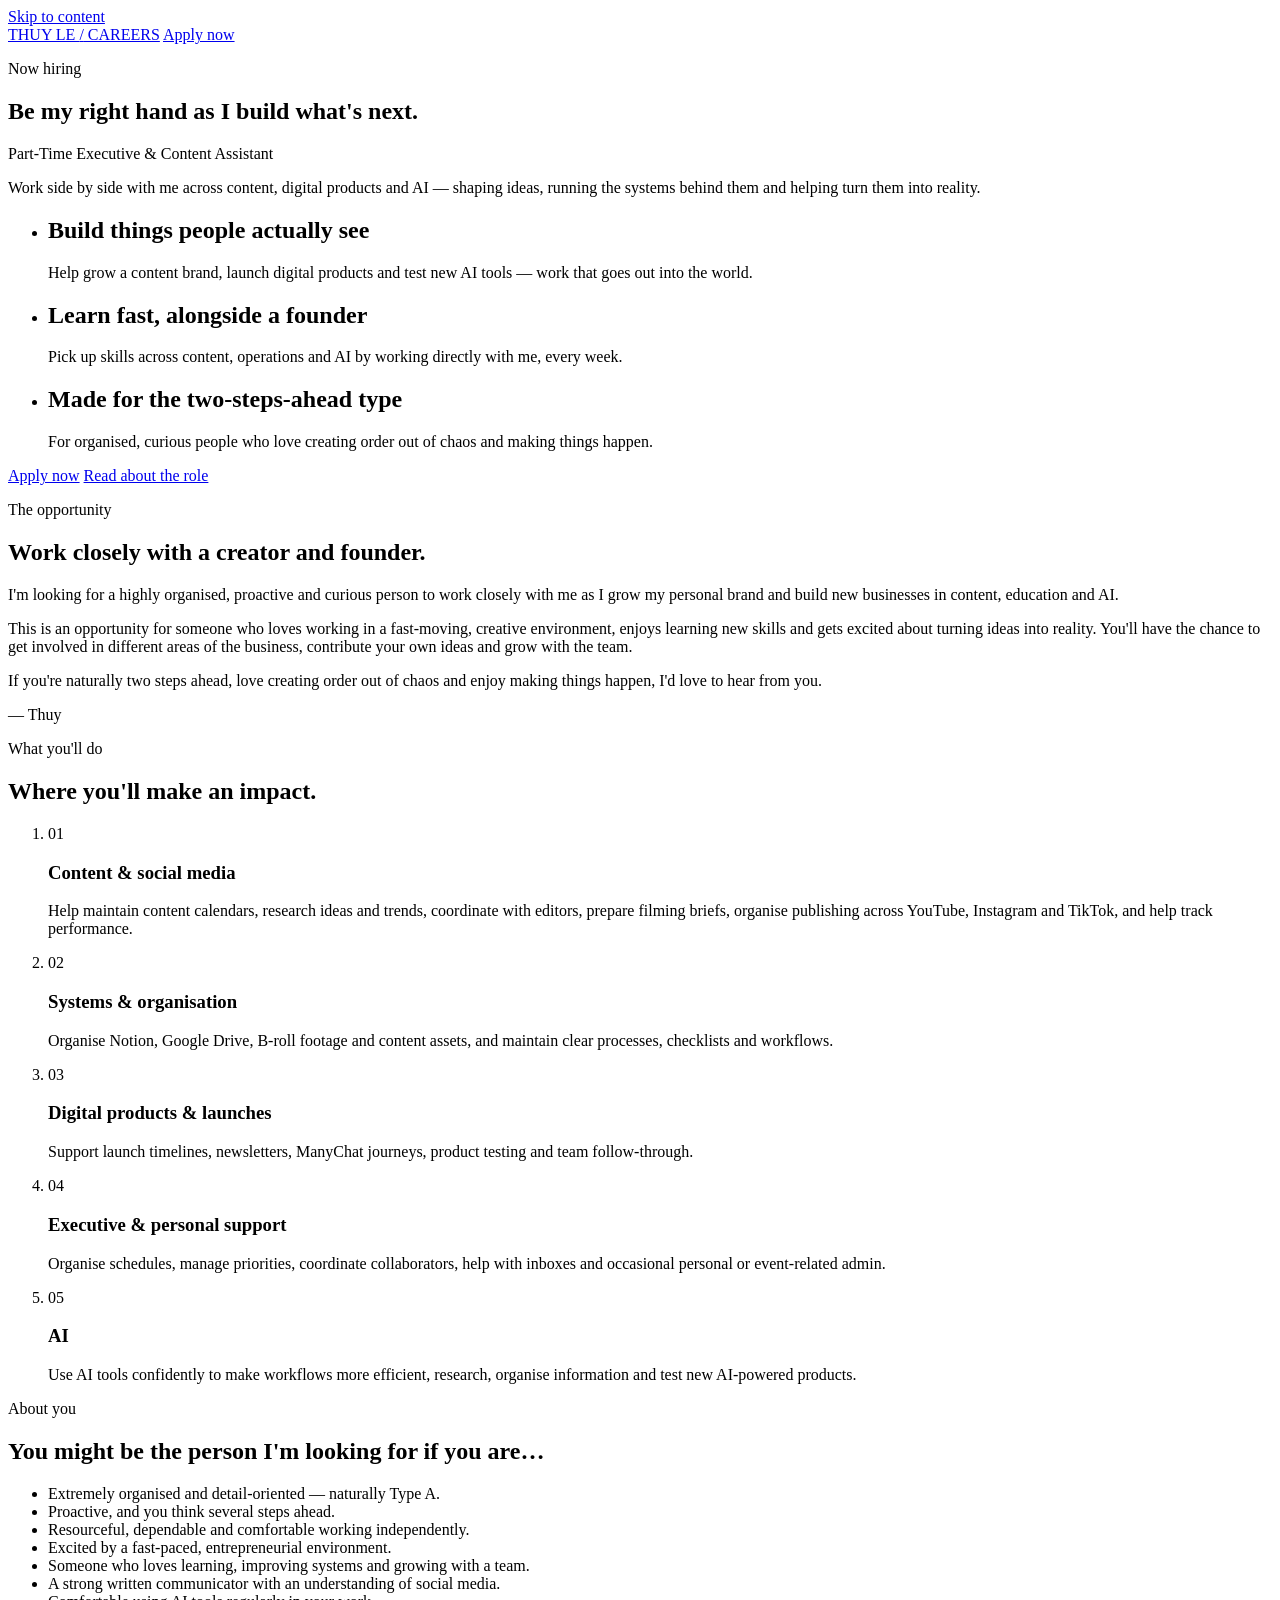
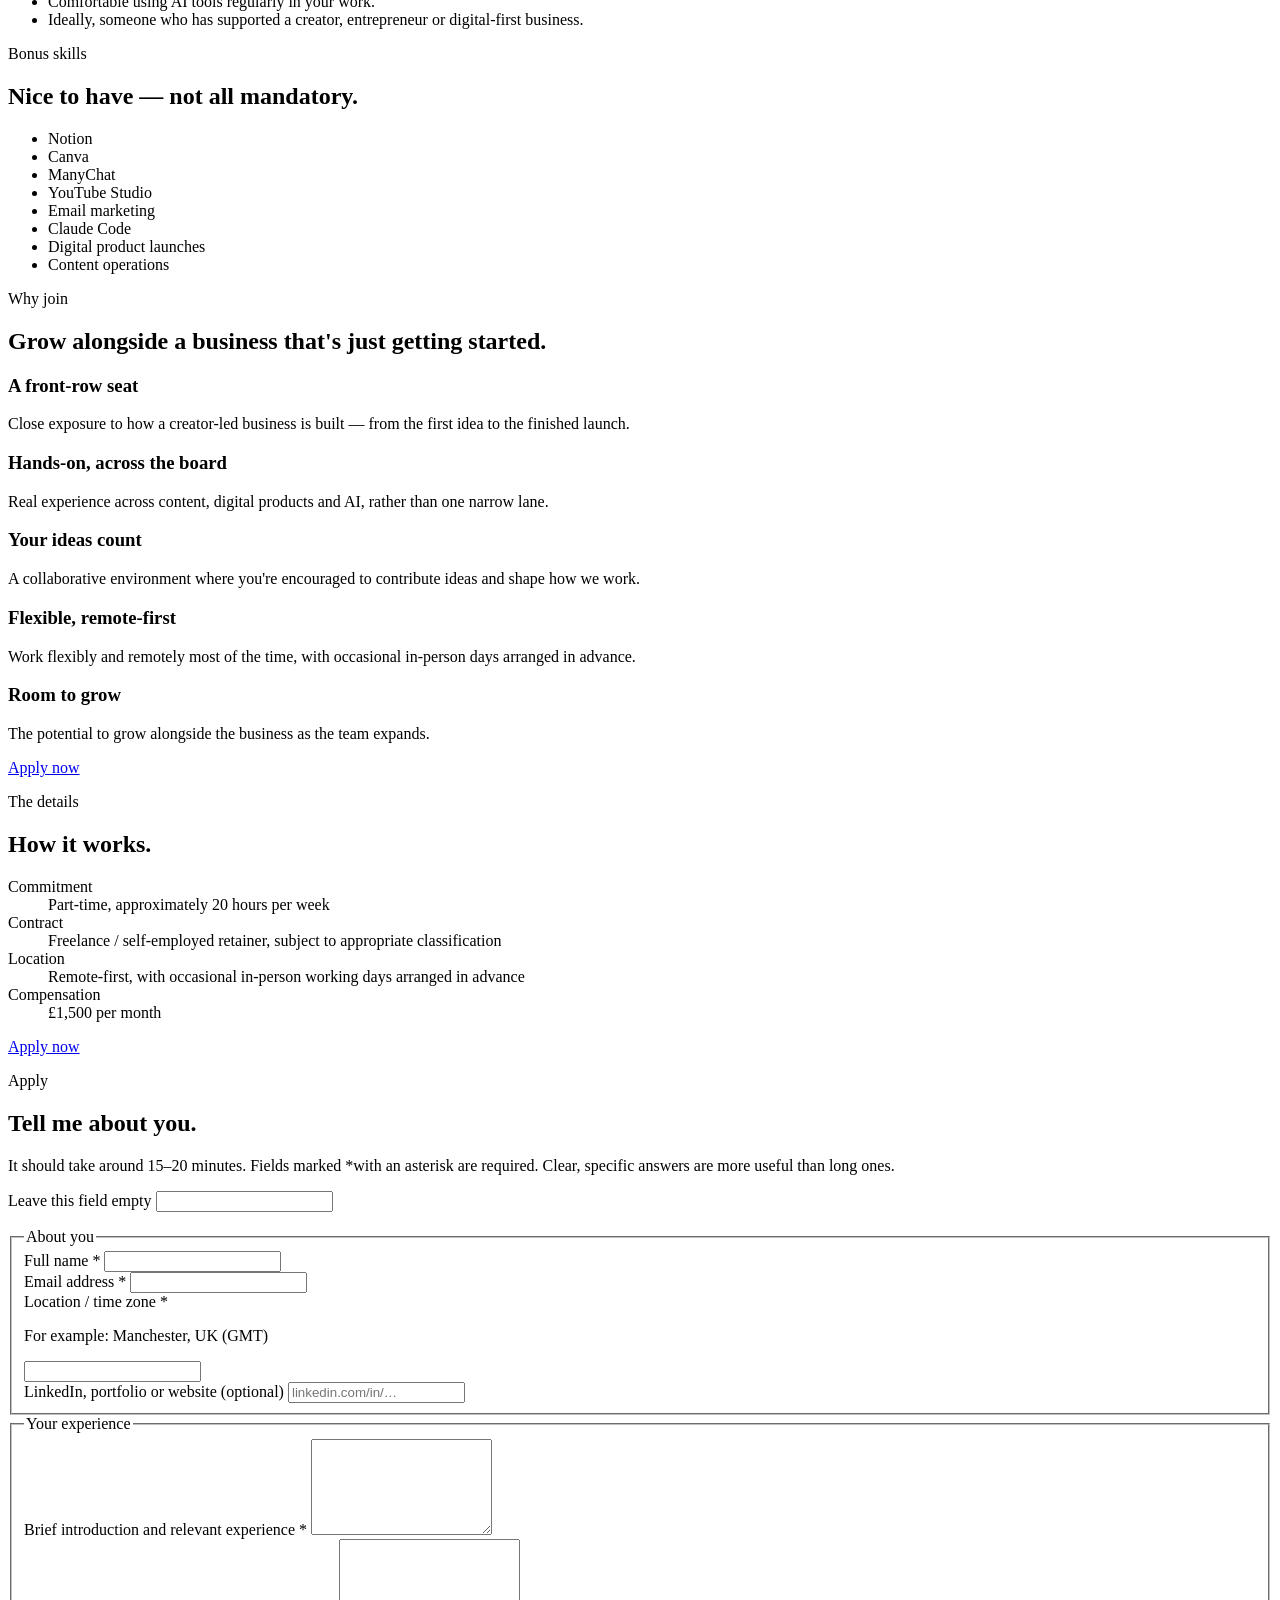
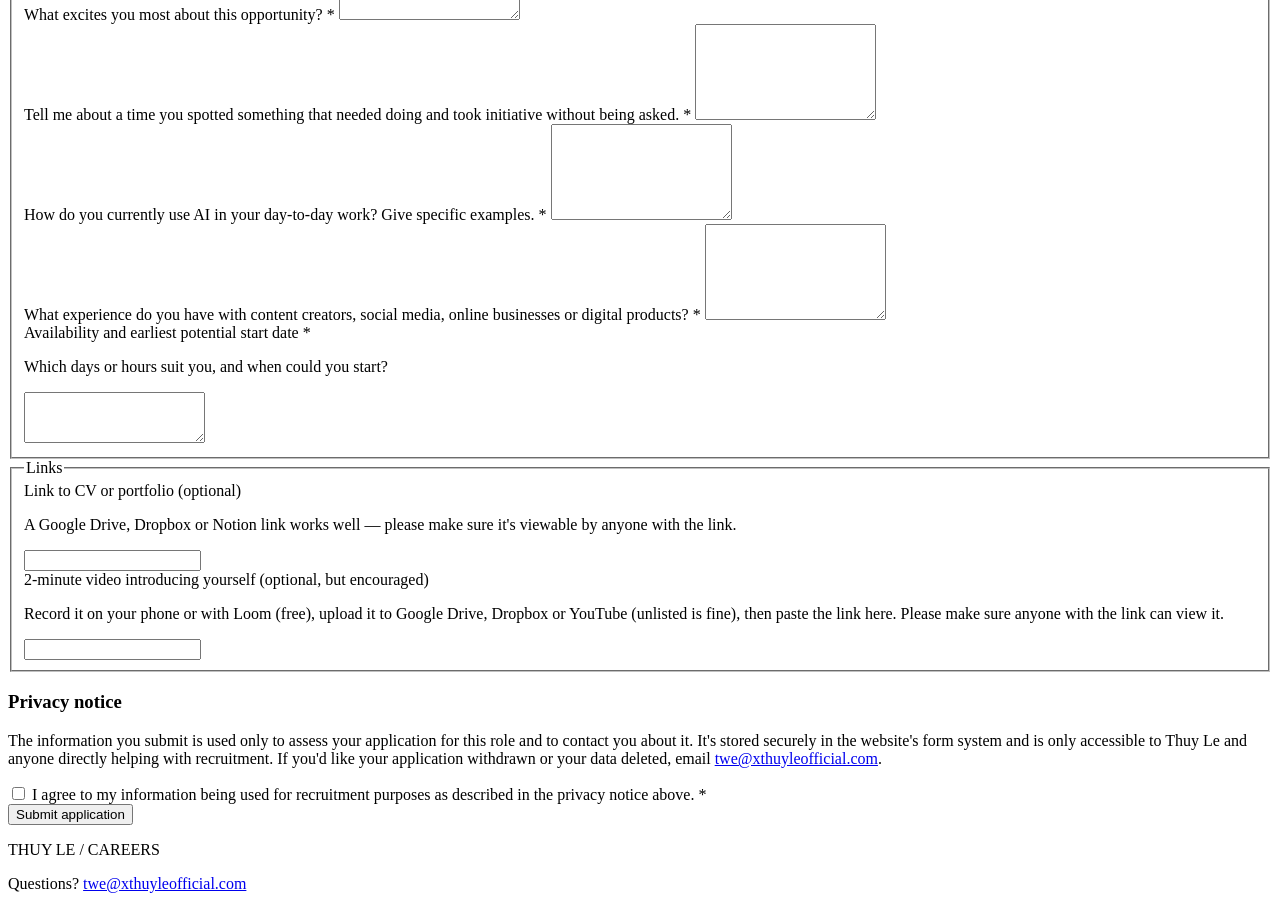
==== commit 66a41922: "Use twe@xthuyleofficial.com as the contact email on the careers site Co-Authored-By: Claude Opus 5.5" ====
--- a/careers-site/index.html
+++ b/careers-site/index.html
@@ -290,7 +290,7 @@
 
           <div class="privacy" id="privacy">
             <h3>Privacy notice</h3>
-            <p>The information you submit is used only to assess your application for this role and to contact you about it. It's stored securely in the website's form system and is only accessible to Thuy Le and anyone directly helping with recruitment. If you'd like your application withdrawn or your data deleted, email <a href="mailto:info@xthuyleofficial.com">info@xthuyleofficial.com</a>.</p>
+            <p>The information you submit is used only to assess your application for this role and to contact you about it. It's stored securely in the website's form system and is only accessible to Thuy Le and anyone directly helping with recruitment. If you'd like your application withdrawn or your data deleted, email <a href="mailto:twe@xthuyleofficial.com">twe@xthuyleofficial.com</a>.</p>
           </div>
 
           <div class="field field-check">
@@ -311,7 +311,7 @@
   <footer class="site-footer">
     <div class="wrap footer-inner">
       <p class="brand">THUY LE <span class="brand-sep">/</span> CAREERS</p>
-      <p>Questions? <a href="mailto:info@xthuyleofficial.com">info@xthuyleofficial.com</a></p>
+      <p>Questions? <a href="mailto:twe@xthuyleofficial.com">twe@xthuyleofficial.com</a></p>
     </div>
   </footer>
 
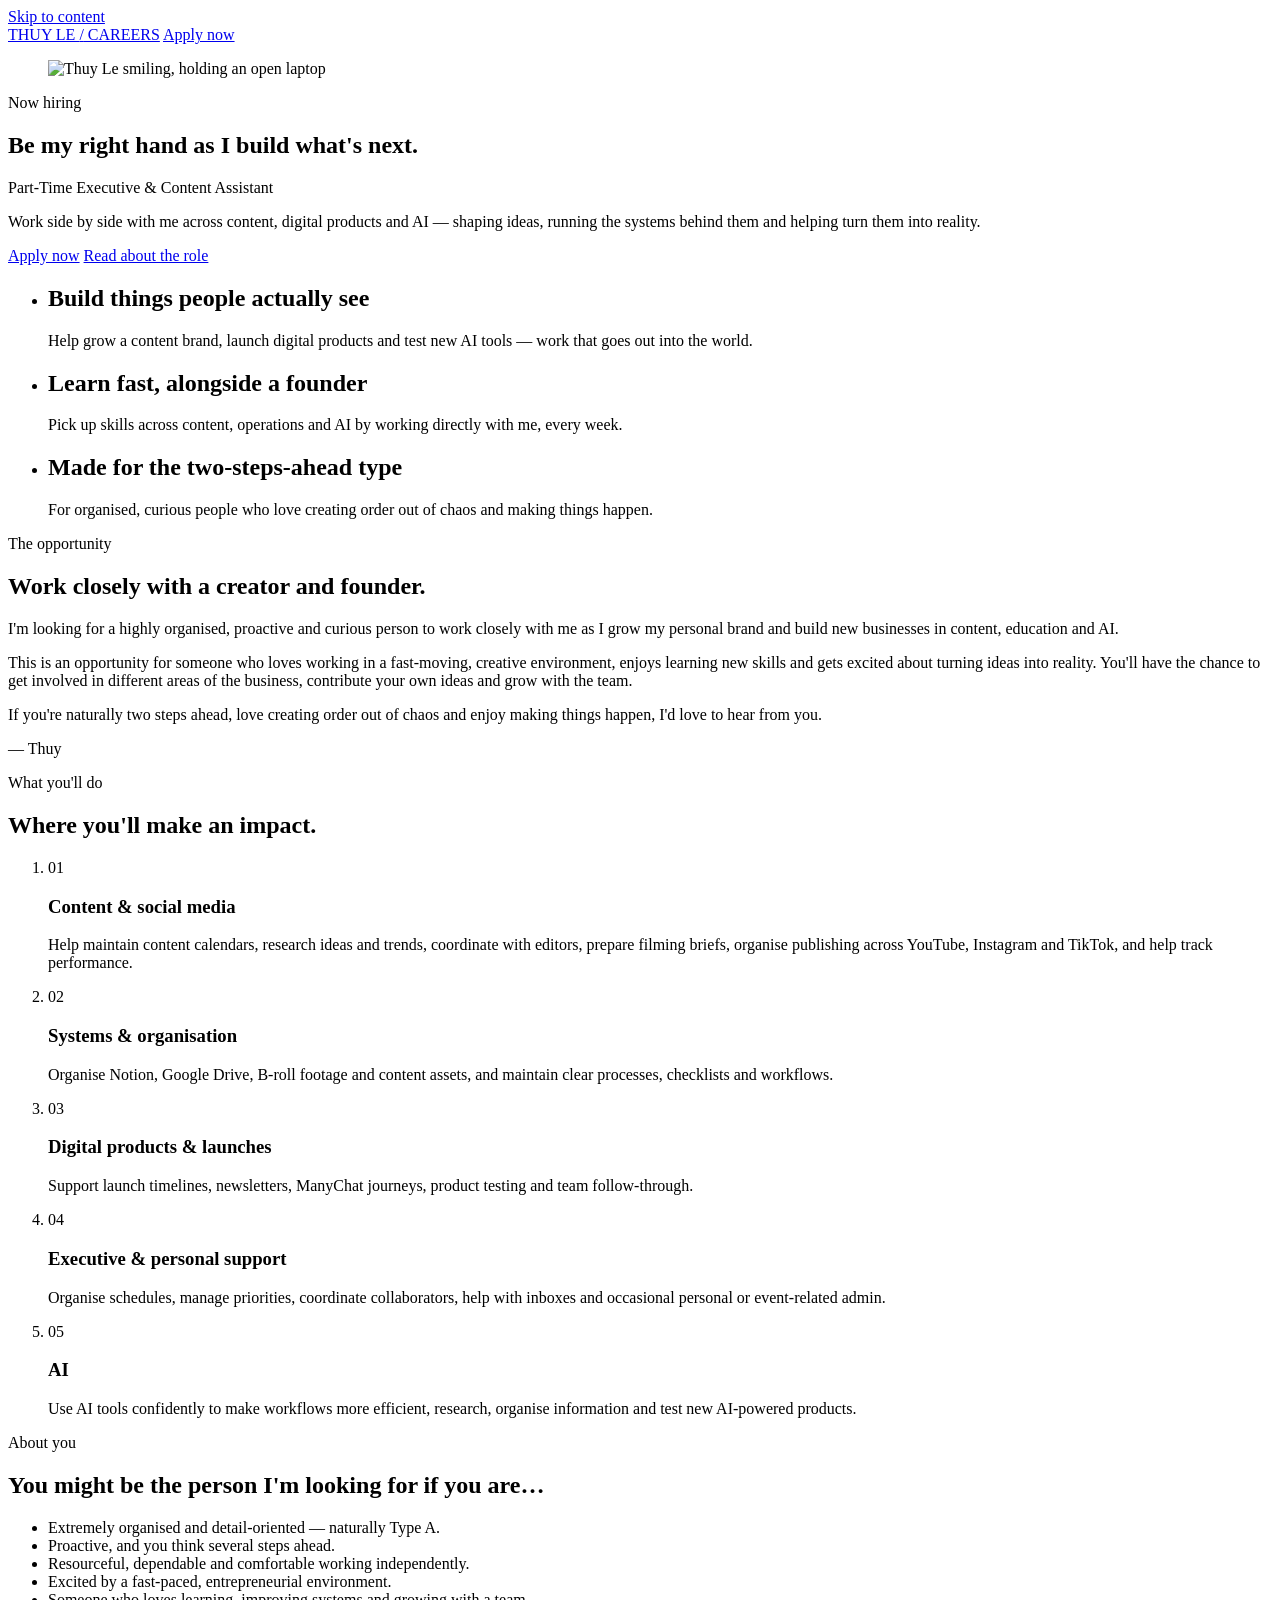
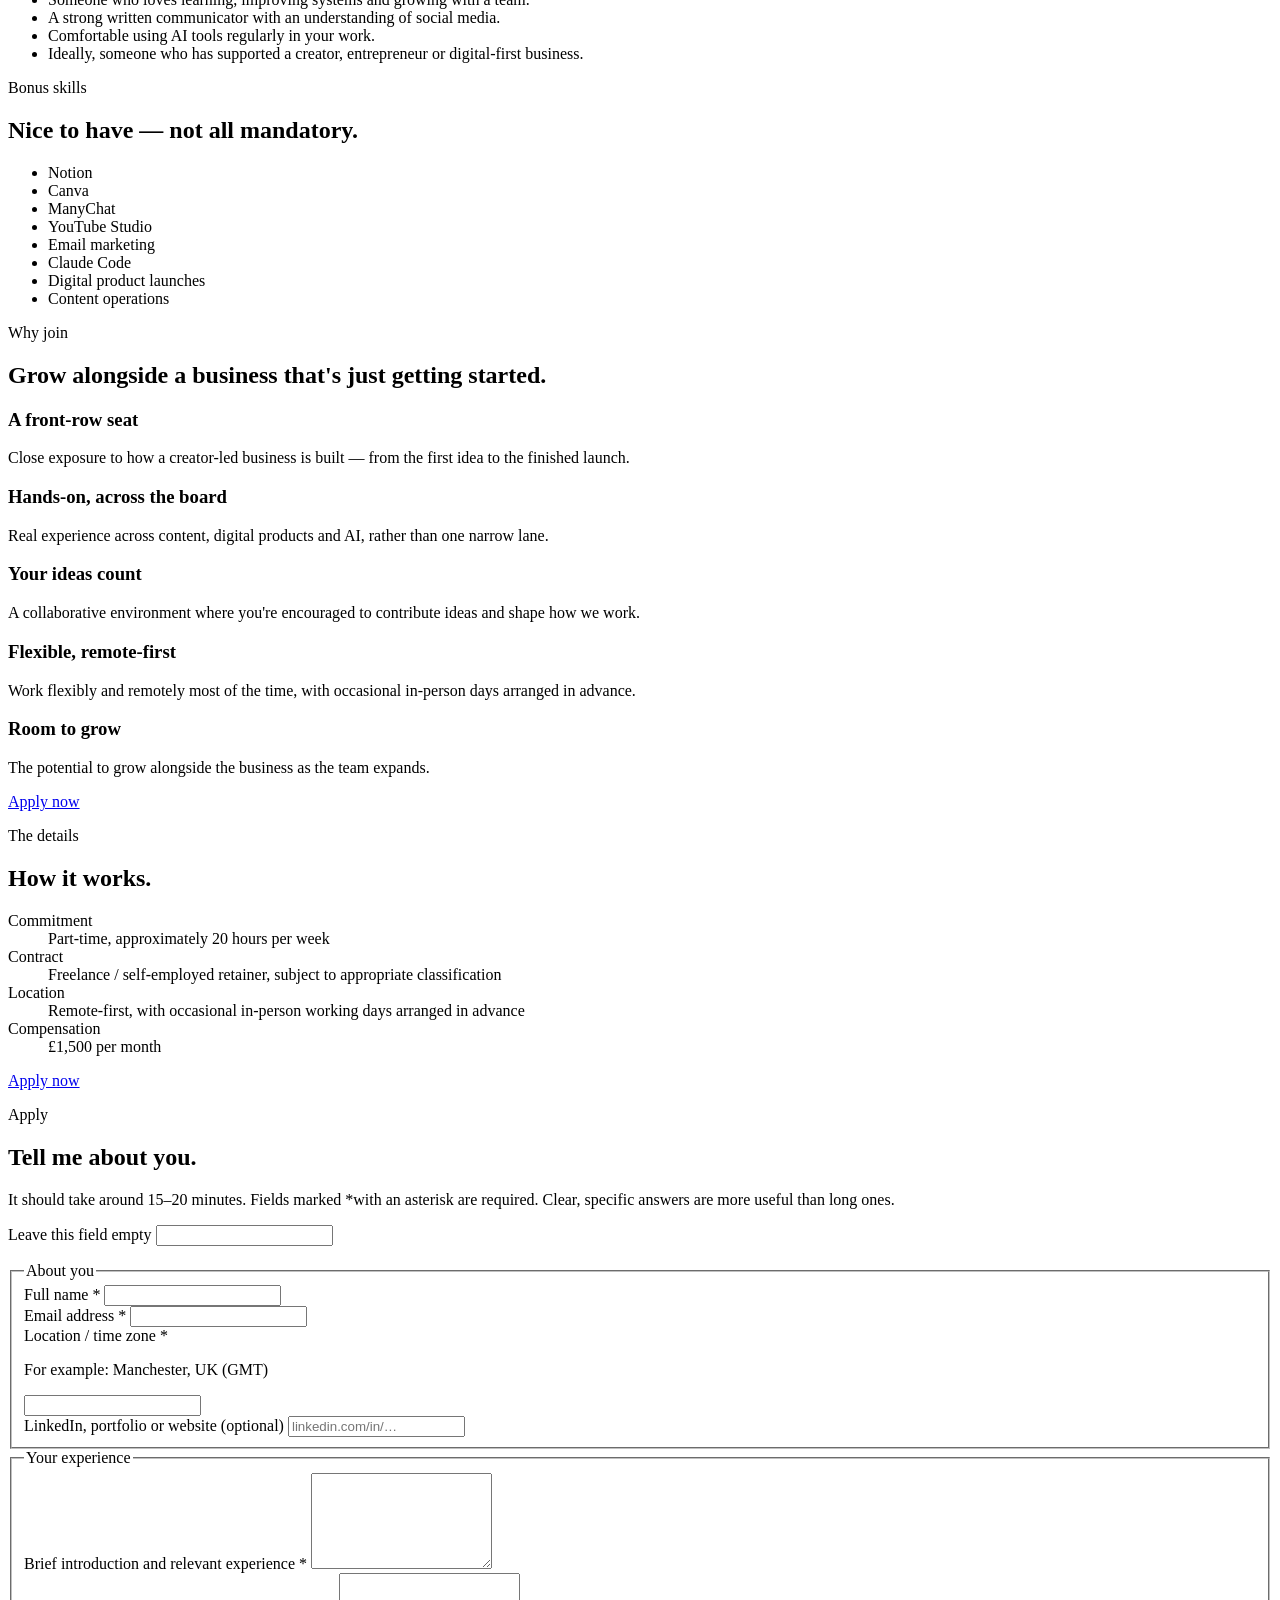
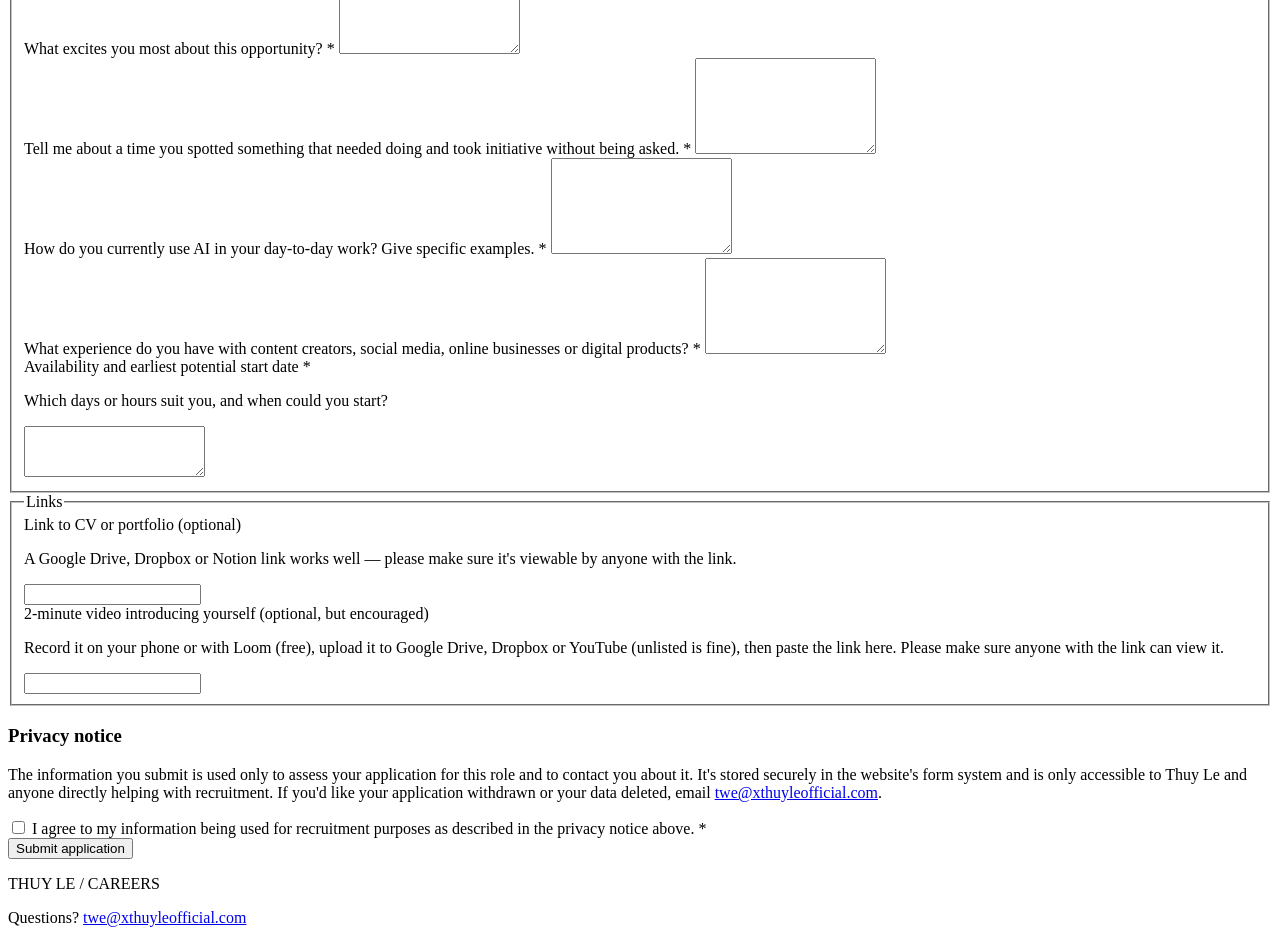
==== commit c8f73d89: "Add Thuy's photo to the careers page hero Cropped portrait of Thuy with laptop, served as WebP with " ====
--- a/careers-site/index.html
+++ b/careers-site/index.html
@@ -28,12 +28,26 @@
   <main id="main">
     <!-- Hero -->
     <section class="hero">
+      <div class="wrap hero-grid">
+        <figure class="hero-media">
+          <picture>
+            <source type="image/webp" srcset="/images/thuy-hero-720.webp 720w, /images/thuy-hero.webp 1180w" sizes="(min-width: 960px) 45vw, 100vw">
+            <img src="/images/thuy-hero.jpg" srcset="/images/thuy-hero-720.jpg 720w, /images/thuy-hero.jpg 1180w" sizes="(min-width: 960px) 45vw, 100vw" width="1180" height="1095" alt="Thuy Le smiling, holding an open laptop" fetchpriority="high" decoding="async">
+          </picture>
+        </figure>
+        <div class="hero-text">
+          <p class="eyebrow">Now hiring</p>
+          <h1>Be my right hand as I build <span class="accent">what's next.</span></h1>
+          <p class="role-title">Part-Time Executive &amp; Content Assistant</p>
+          <p class="lede">Work side by side with me across content, digital products and AI &mdash; shaping ideas, running the systems behind them and helping turn them into reality.</p>
+
+          <div class="hero-actions">
+            <a class="btn" href="#apply">Apply now</a>
+            <a class="btn btn-ghost" href="#role">Read about the role</a>
+          </div>
+        </div>
+      </div>
       <div class="wrap">
-        <p class="eyebrow">Now hiring</p>
-        <h1>Be my right hand as I build <span class="accent">what's next.</span></h1>
-        <p class="role-title">Part-Time Executive &amp; Content Assistant</p>
-        <p class="lede">Work side by side with me across content, digital products and AI &mdash; shaping ideas, running the systems behind them and helping turn them into reality.</p>
-
         <ul class="hero-points">
           <li>
             <h2 class="hero-point-title">Build things people actually see</h2>
@@ -48,11 +62,6 @@
             <p>For organised, curious people who love creating order out of chaos and making things happen.</p>
           </li>
         </ul>
-
-        <div class="hero-actions">
-          <a class="btn" href="#apply">Apply now</a>
-          <a class="btn btn-ghost" href="#role">Read about the role</a>
-        </div>
       </div>
     </section>
 
